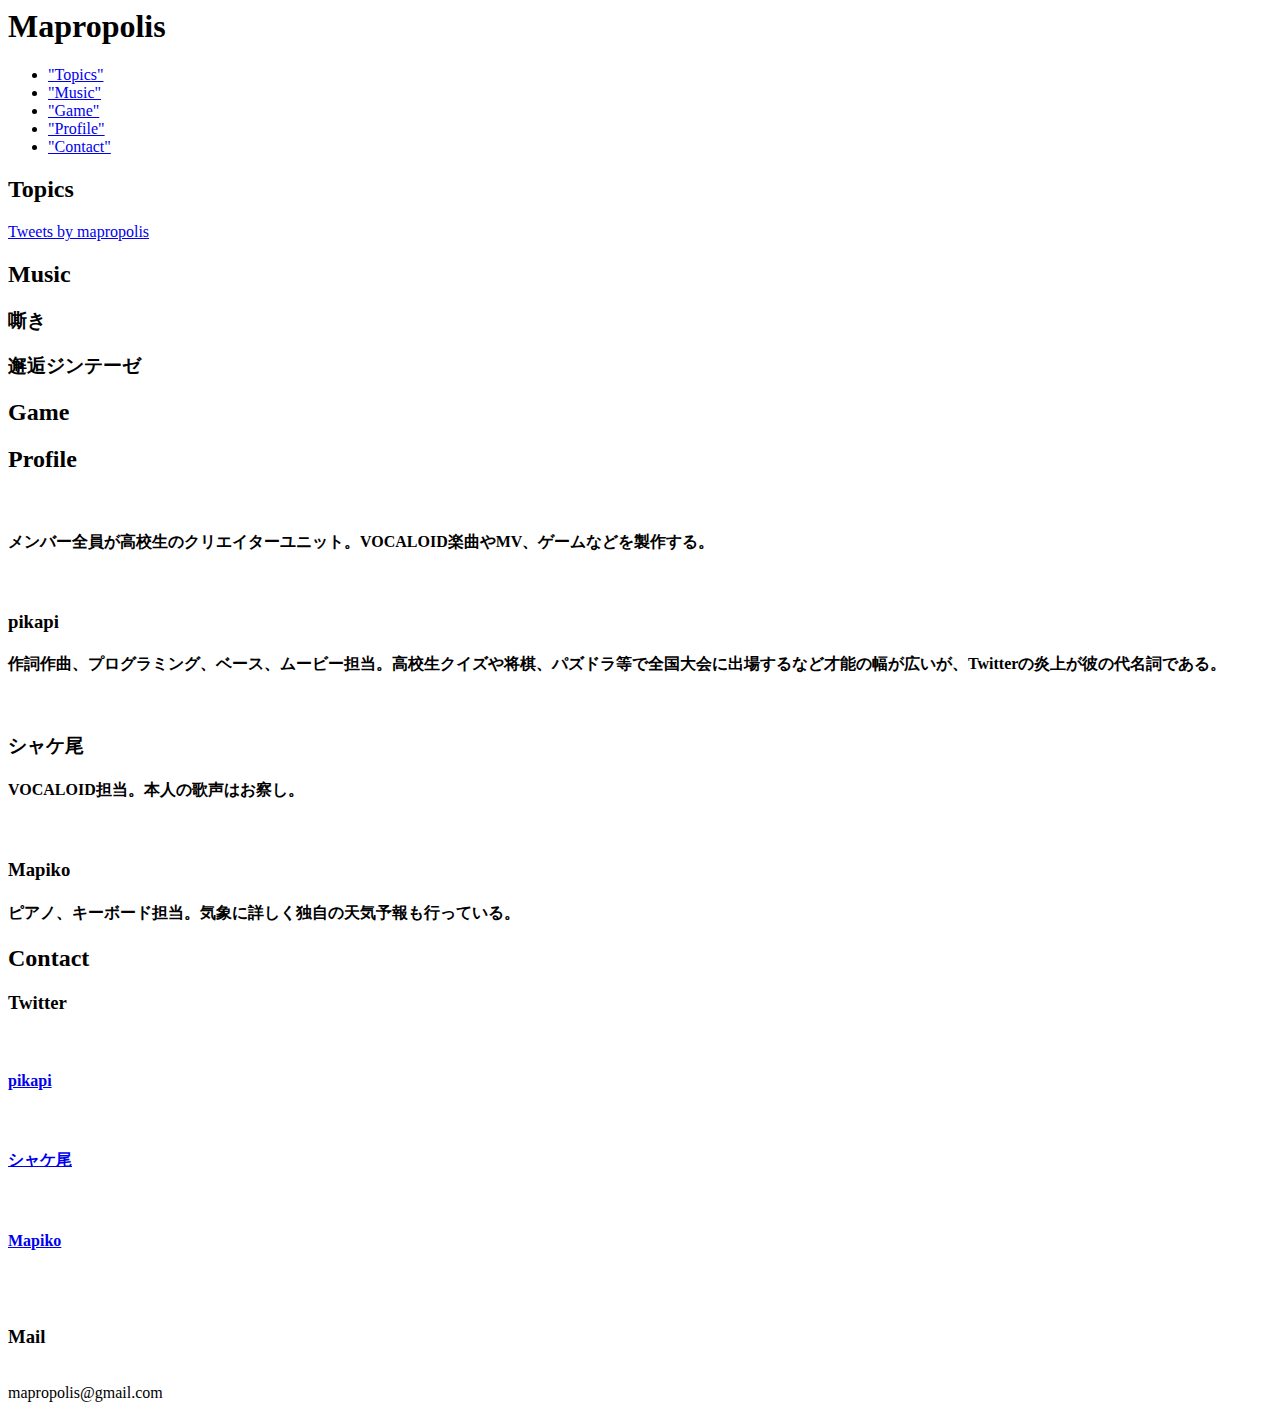
==== index.html @ 751138cc "Add files via upload" ====
<HTML>
 <HEAD>
     <meta charset="utf-8">
     <meta http-equiv="X-UA-Compatible" content="IE=edge">
     <meta name="viewport" content="width=device-width, initial-scale=1.0">
     <title>Mapropolis Official Website</title>
     <meta name="description" content="【Mapropolis(メイプロポリス)オフィシャルウェブサイト】メンバー全員が高校生のクリエイターユニット。VOCALOID楽曲やMV、ゲームなどを製作する。">
     <meta name="keywords" Mapropolis,メイプロポリス,メプロ,pikapi,シャケ尾,Mapiko,高校生,クリエイター>
     <meta property="og:url" content="https://mapropolis.github.io/" />
     <meta property="og:type" content="website" /> 
     <meta property="og:title" content="Mapropolis Official Website" />
     <meta property="og:description" content="【Mapropolis(メイプロポリス)オフィシャルウェブサイト】メンバー全員が高校生のクリエイターユニット。VOCALOID楽曲やMV、ゲームなどを製作する。" />
     <meta property="og:site_name" content="Mapropolis Official Website" />
     <meta property="og:image" content=" サムネイル画像の URL" /> 
     <link rel="stylesheet" type="text/css" href="mapropoliscss.css">
 </HEAD>
 <BODY>
     <div id="title" class="1">
         <h1>Mapropolis</h1>
     </div>
     <nav>
         <ul>
             <li><a href="#topics">"Topics"</a></li>
             <li><a href="#music">"Music"</a></li>
             <li><a href="#game">"Game"</a></li>
             <li><a href="#profile">"Profile"</a></li>
             <li><a href="#contact">"Contact"</a></li>
         </ul>
     </nav>
     <div id="topics" class="2">
         <h2>Topics</h2>
        <a class="twitter-timeline" data-width="400" data-height="320" href="https://twitter.com/mapropolis?ref_src=twsrc%5Etfw">Tweets by mapropolis</a> <script async src="https://platform.twitter.com/widgets.js" charset="utf-8"></script>
     </div>
     <div id="music" class="3">
         <h2>Music</h2>
         <h3>嘶き</h3>
         <script type="application/javascript" src="https://embed.nicovideo.jp/watch/sm33763294/script?w=640&h=360&from=0"></script><noscript><a href="https://www.nicovideo.jp/watch/sm33763294?from=0">【オリジナル】嘶き/初音ミク【Mapropolis】</a></noscript>
         <h3>邂逅ジンテーゼ</h3>
         <script type="application/javascript" src="https://embed.nicovideo.jp/watch/sm32977403/script?w=640&h=360&from=0"></script><noscript><a href="https://www.nicovideo.jp/watch/sm32977403?from=0">【初投稿】邂逅ジンテーゼ/初音ミク【Mapropolis】</a></noscript>
     </div>
     <div id="game" class="4">
         <h2>Game</h2>
     </div>
     <div id="profile" class="5">
         <h2>Profile</h2>
         <br>
         <h4>メンバー全員が高校生のクリエイターユニット。VOCALOID楽曲やMV、ゲームなどを製作する。</h4>
         <br>
         <h3>pikapi</h3>
         <h4>作詞作曲、プログラミング、ベース、ムービー担当。高校生クイズや将棋、パズドラ等で全国大会に出場するなど才能の幅が広いが、Twitterの炎上が彼の代名詞である。</h4>
         <br>
         <h3>シャケ尾</h3>
         <h4>VOCALOID担当。本人の歌声はお察し。</h4>
         <br>
         <h3>Mapiko</h3>
         <h4>ピアノ、キーボード担当。気象に詳しく独自の天気予報も行っている。</h4>
     </div>
     <div id="contact" class="6">
         <h2>Contact</h2>
         <h3>Twitter</h3>
         <br>
         <h4><a href="https://twitter.com/pikapi_games">pikapi</a></h4>
         <br>
         <h4><a href="https://twitter.com/shake_73">シャケ尾</a></h4>
         <br>
         <h4><a href="https://twitter.com/mapimapi_piano">Mapiko</a></h4>
         <br><br>
         <h3>Mail</h3>
         <br>
         <a>mapropolis@gmail.com</a>
     </div>
 </BODY>
</HTML>
---- mapropoliscss.css ----
<style>
</style>
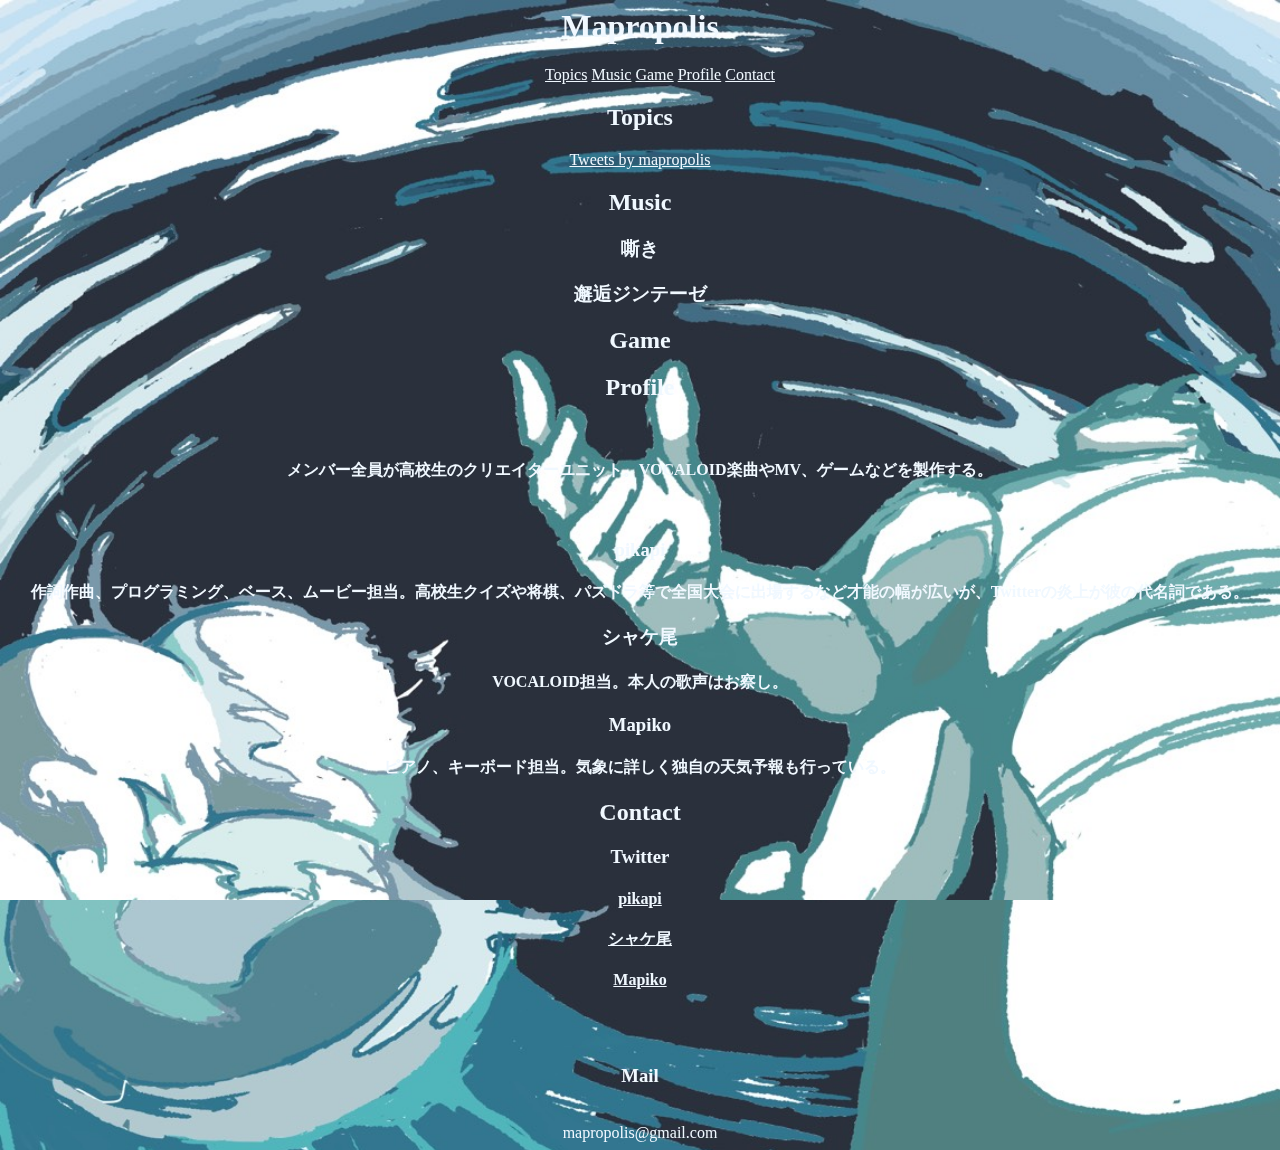
==== commit 806737a8: "Add files via upload" ====
--- a/index.html
+++ b/index.html
@@ -20,11 +20,11 @@
      </div>
      <nav>
          <ul>
-             <li><a href="#topics">"Topics"</a></li>
-             <li><a href="#music">"Music"</a></li>
-             <li><a href="#game">"Game"</a></li>
-             <li><a href="#profile">"Profile"</a></li>
-             <li><a href="#contact">"Contact"</a></li>
+             <li><a href="#topics">Topics</a></li>
+             <li><a href="#music">Music</a></li>
+             <li><a href="#game">Game</a></li>
+             <li><a href="#profile">Profile</a></li>
+             <li><a href="#contact">Contact</a></li>
          </ul>
      </nav>
      <div id="topics" class="2">
@@ -48,21 +48,16 @@
          <br>
          <h3>pikapi</h3>
          <h4>作詞作曲、プログラミング、ベース、ムービー担当。高校生クイズや将棋、パズドラ等で全国大会に出場するなど才能の幅が広いが、Twitterの炎上が彼の代名詞である。</h4>
-         <br>
          <h3>シャケ尾</h3>
          <h4>VOCALOID担当。本人の歌声はお察し。</h4>
-         <br>
          <h3>Mapiko</h3>
          <h4>ピアノ、キーボード担当。気象に詳しく独自の天気予報も行っている。</h4>
      </div>
      <div id="contact" class="6">
          <h2>Contact</h2>
          <h3>Twitter</h3>
-         <br>
          <h4><a href="https://twitter.com/pikapi_games">pikapi</a></h4>
-         <br>
          <h4><a href="https://twitter.com/shake_73">シャケ尾</a></h4>
-         <br>
          <h4><a href="https://twitter.com/mapimapi_piano">Mapiko</a></h4>
          <br><br>
          <h3>Mail</h3>
--- a/mapropoliscss.css
+++ b/mapropoliscss.css
@@ -1,2 +1,29 @@
-<style>
-</style>+body{
+    background-image: url("cloud.JPG");
+    background-position: center center;
+    background-size: cover;
+    background-repeat: no-repeat;
+    background-attachment: fixed
+}
+body:before{
+    content: "";
+    display: block;
+    position: fixed;
+    top: 0;
+    left: 0;
+    z-index: -1;
+    width: 100%;
+    height: 100vh;
+    background: url("cloud.JPG");
+    background-size: cover;
+}
+*{
+    color: aliceblue;
+    text-align: center
+}
+ul{
+    list-style-type: none;
+}
+li{
+    display: inline;
+}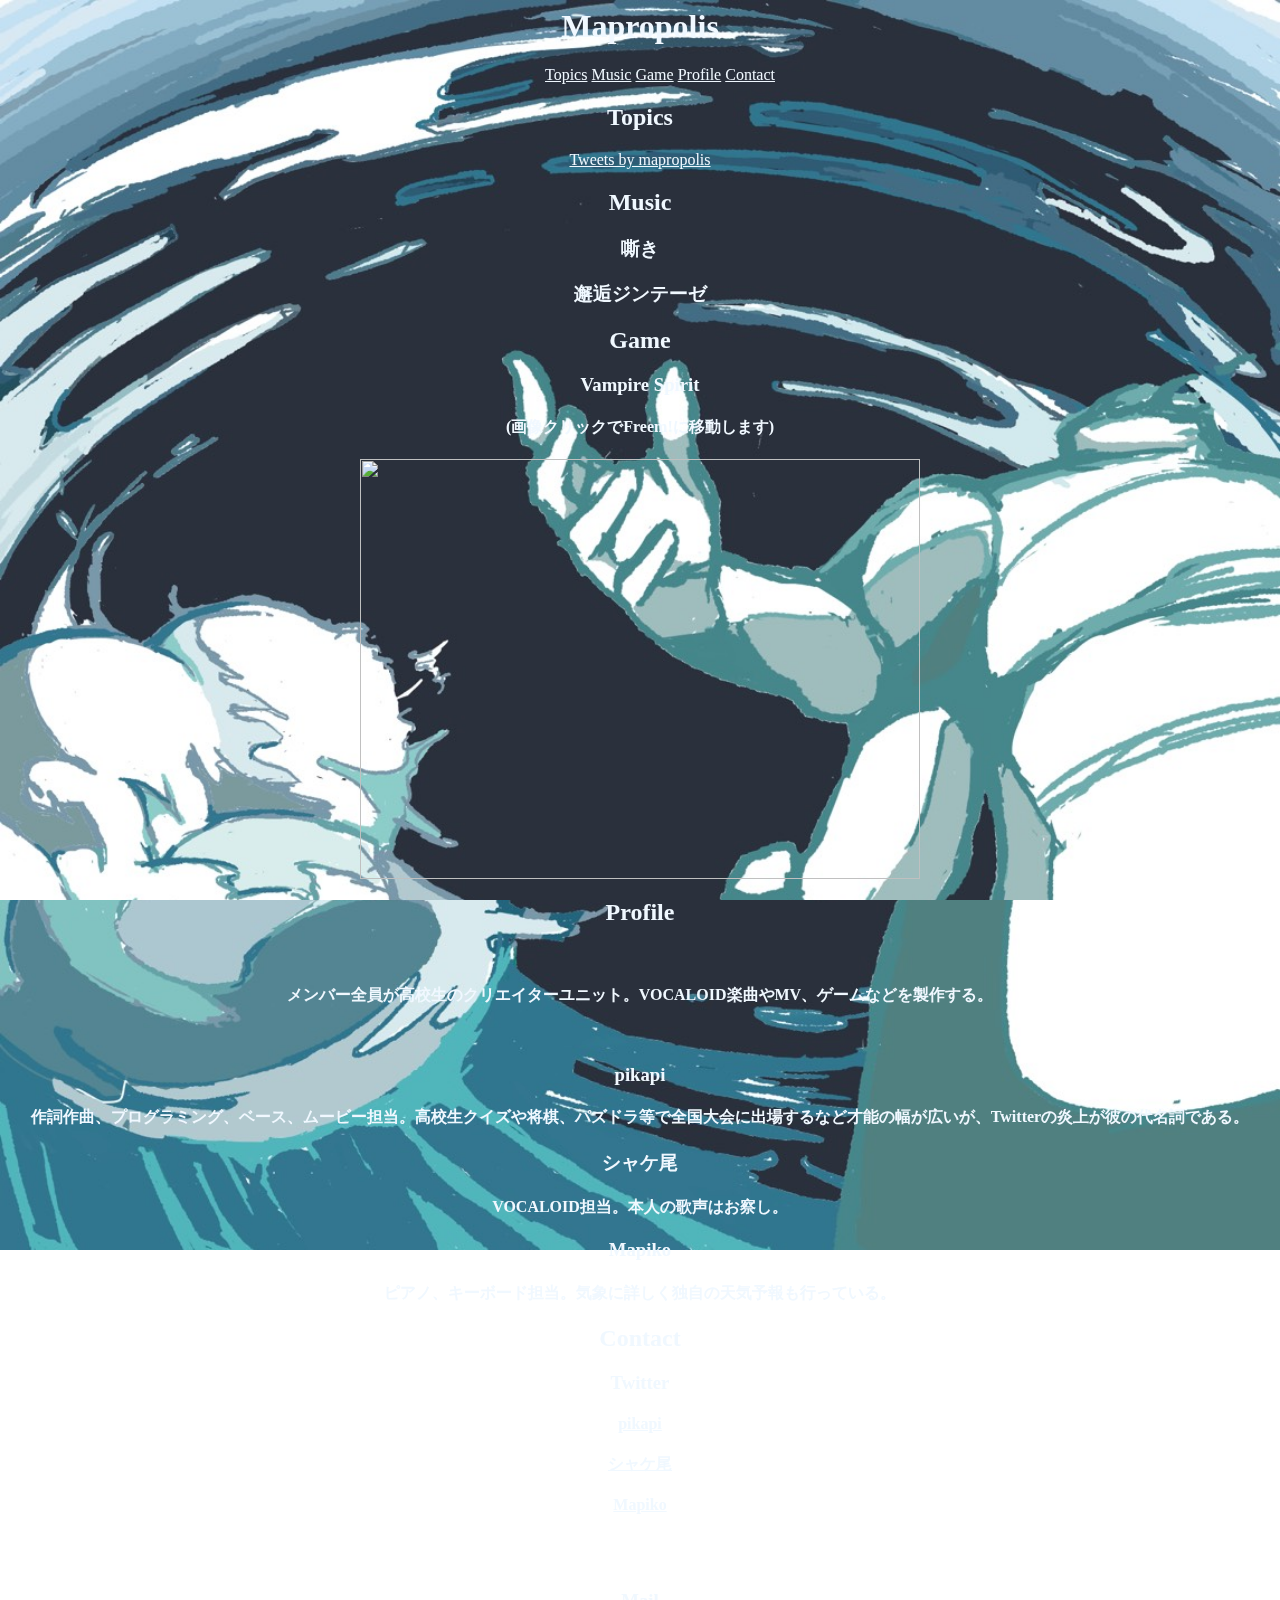
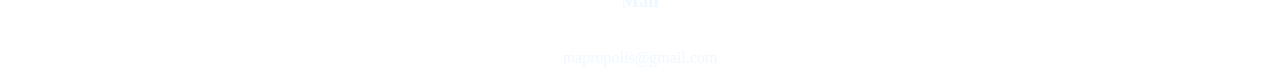
==== commit 2bd1a35e: "Add files via upload" ====
--- a/index.html
+++ b/index.html
@@ -40,6 +40,9 @@
      </div>
      <div id="game" class="4">
          <h2>Game</h2>
+         <h3>Vampire Spirit</h3>
+         <h4>(画像クリックでFreem!に移動します)</h4>
+         <a href="https://www.freem.ne.jp/win/game/12471"　target="_blank" ><img src="vampire%20spirit.png" width="560" height="420"></a>
      </div>
      <div id="profile" class="5">
          <h2>Profile</h2>
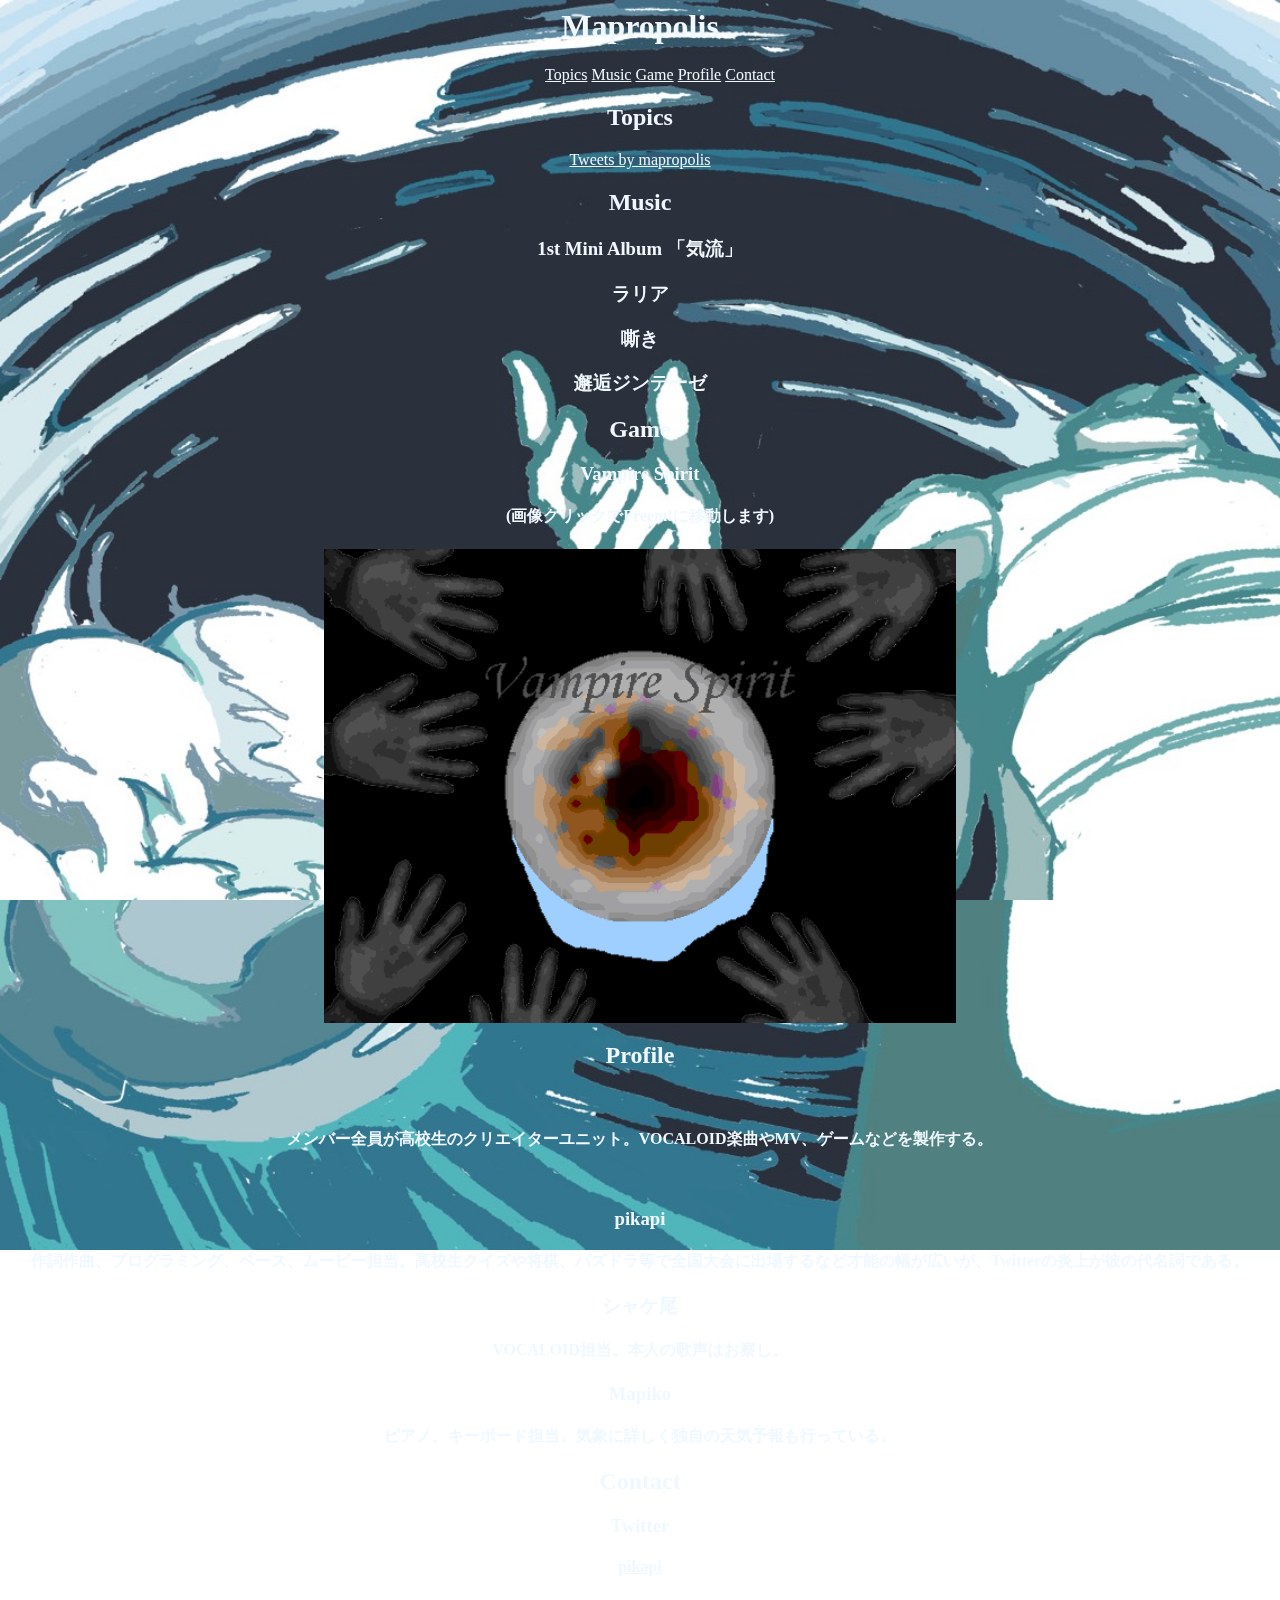
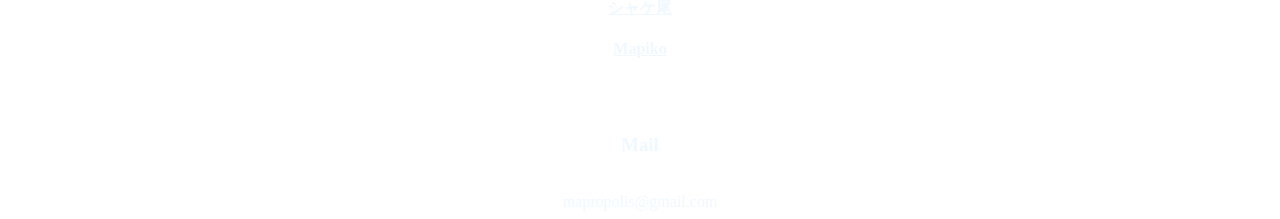
==== commit e9d0b51e: "Add files via upload" ====
--- a/index.html
+++ b/index.html
@@ -33,6 +33,10 @@
      </div>
      <div id="music" class="3">
          <h2>Music</h2>
+         <h3>1st Mini Album 「気流」</h3>
+         <script type="application/javascript" src="https://embed.nicovideo.jp/watch/sm35505515/script?w=640&h=360"></script><noscript><a href="https://www.nicovideo.jp/watch/sm35505515">【C96 4日目南"ス"13b】Mapropolis 1st Mini Album 「気流」【クロスフェード】</a></noscript>
+         <h3>ラリア</h3>
+         <script type="application/javascript" src="https://embed.nicovideo.jp/watch/sm35504569/script?w=640&h=360"></script><noscript><a href="https://www.nicovideo.jp/watch/sm35504569">【オリジナル】ラリア/GUMI【Mapropolis】</a></noscript>
          <h3>嘶き</h3>
          <script type="application/javascript" src="https://embed.nicovideo.jp/watch/sm33763294/script?w=640&h=360&from=0"></script><noscript><a href="https://www.nicovideo.jp/watch/sm33763294?from=0">【オリジナル】嘶き/初音ミク【Mapropolis】</a></noscript>
          <h3>邂逅ジンテーゼ</h3>
@@ -42,7 +46,7 @@
          <h2>Game</h2>
          <h3>Vampire Spirit</h3>
          <h4>(画像クリックでFreem!に移動します)</h4>
-         <a href="https://www.freem.ne.jp/win/game/12471"　target="_blank" ><img src="vampire%20spirit.png" width="560" height="420"></a>
+         <a href="https://www.freem.ne.jp/win/game/12471"　target="_blank" ><img src="vampire%20spirit.png" width="50%" height="auto"></a>
      </div>
      <div id="profile" class="5">
          <h2>Profile</h2>
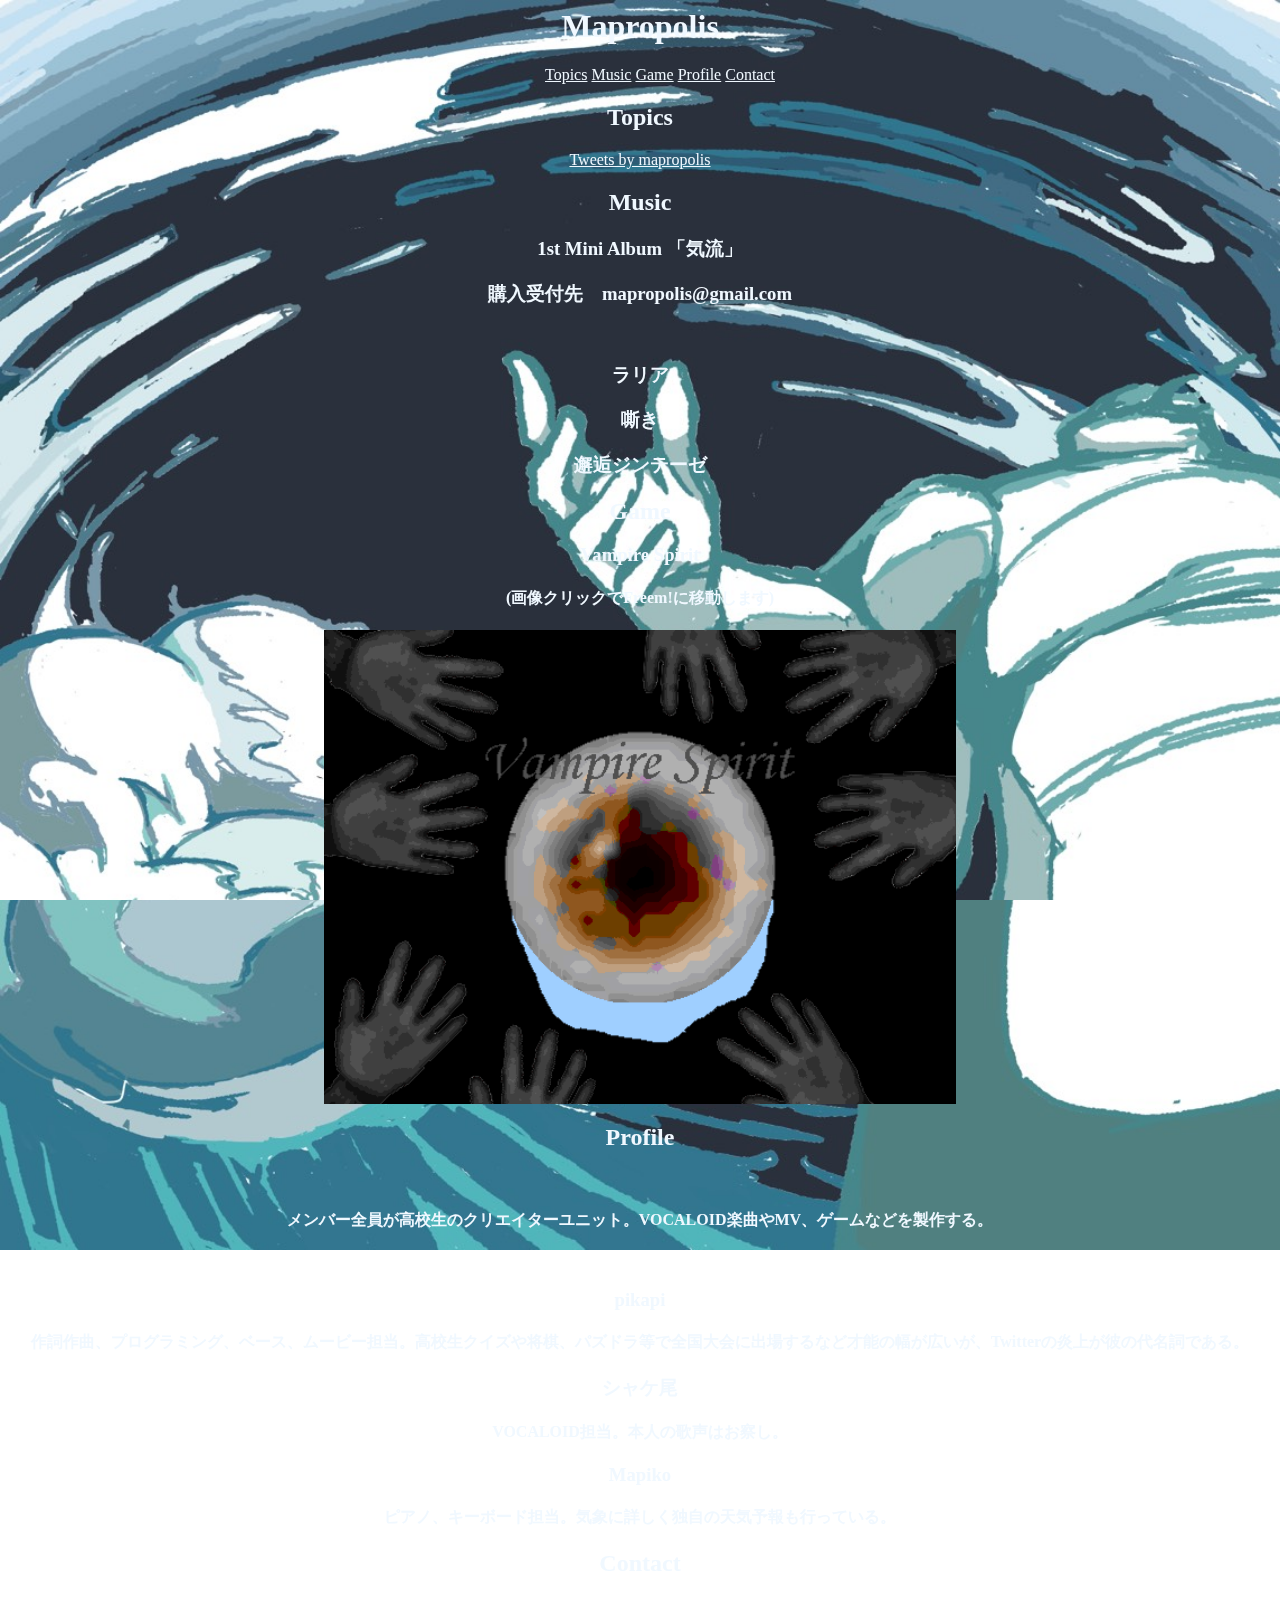
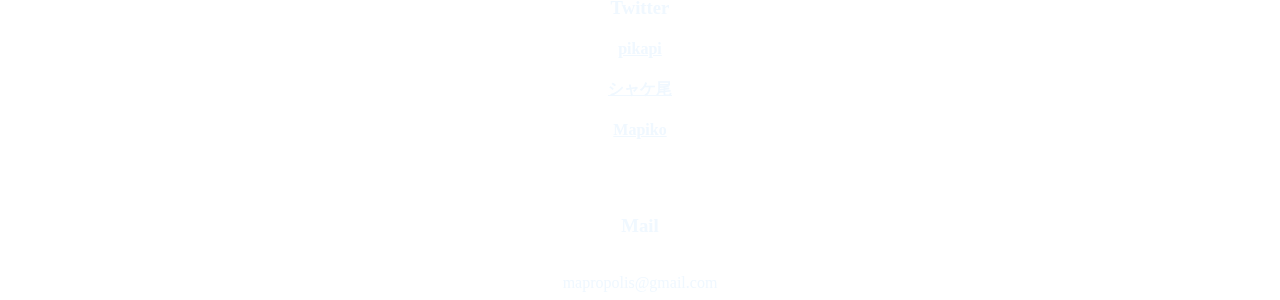
==== commit dc969707: "Add files via upload" ====
--- a/index.html
+++ b/index.html
@@ -35,6 +35,8 @@
          <h2>Music</h2>
          <h3>1st Mini Album 「気流」</h3>
          <script type="application/javascript" src="https://embed.nicovideo.jp/watch/sm35505515/script?w=640&h=360"></script><noscript><a href="https://www.nicovideo.jp/watch/sm35505515">【C96 4日目南"ス"13b】Mapropolis 1st Mini Album 「気流」【クロスフェード】</a></noscript>
+         <h3>購入受付先　mapropolis@gmail.com</h3>
+         <br>
          <h3>ラリア</h3>
          <script type="application/javascript" src="https://embed.nicovideo.jp/watch/sm35504569/script?w=640&h=360"></script><noscript><a href="https://www.nicovideo.jp/watch/sm35504569">【オリジナル】ラリア/GUMI【Mapropolis】</a></noscript>
          <h3>嘶き</h3>
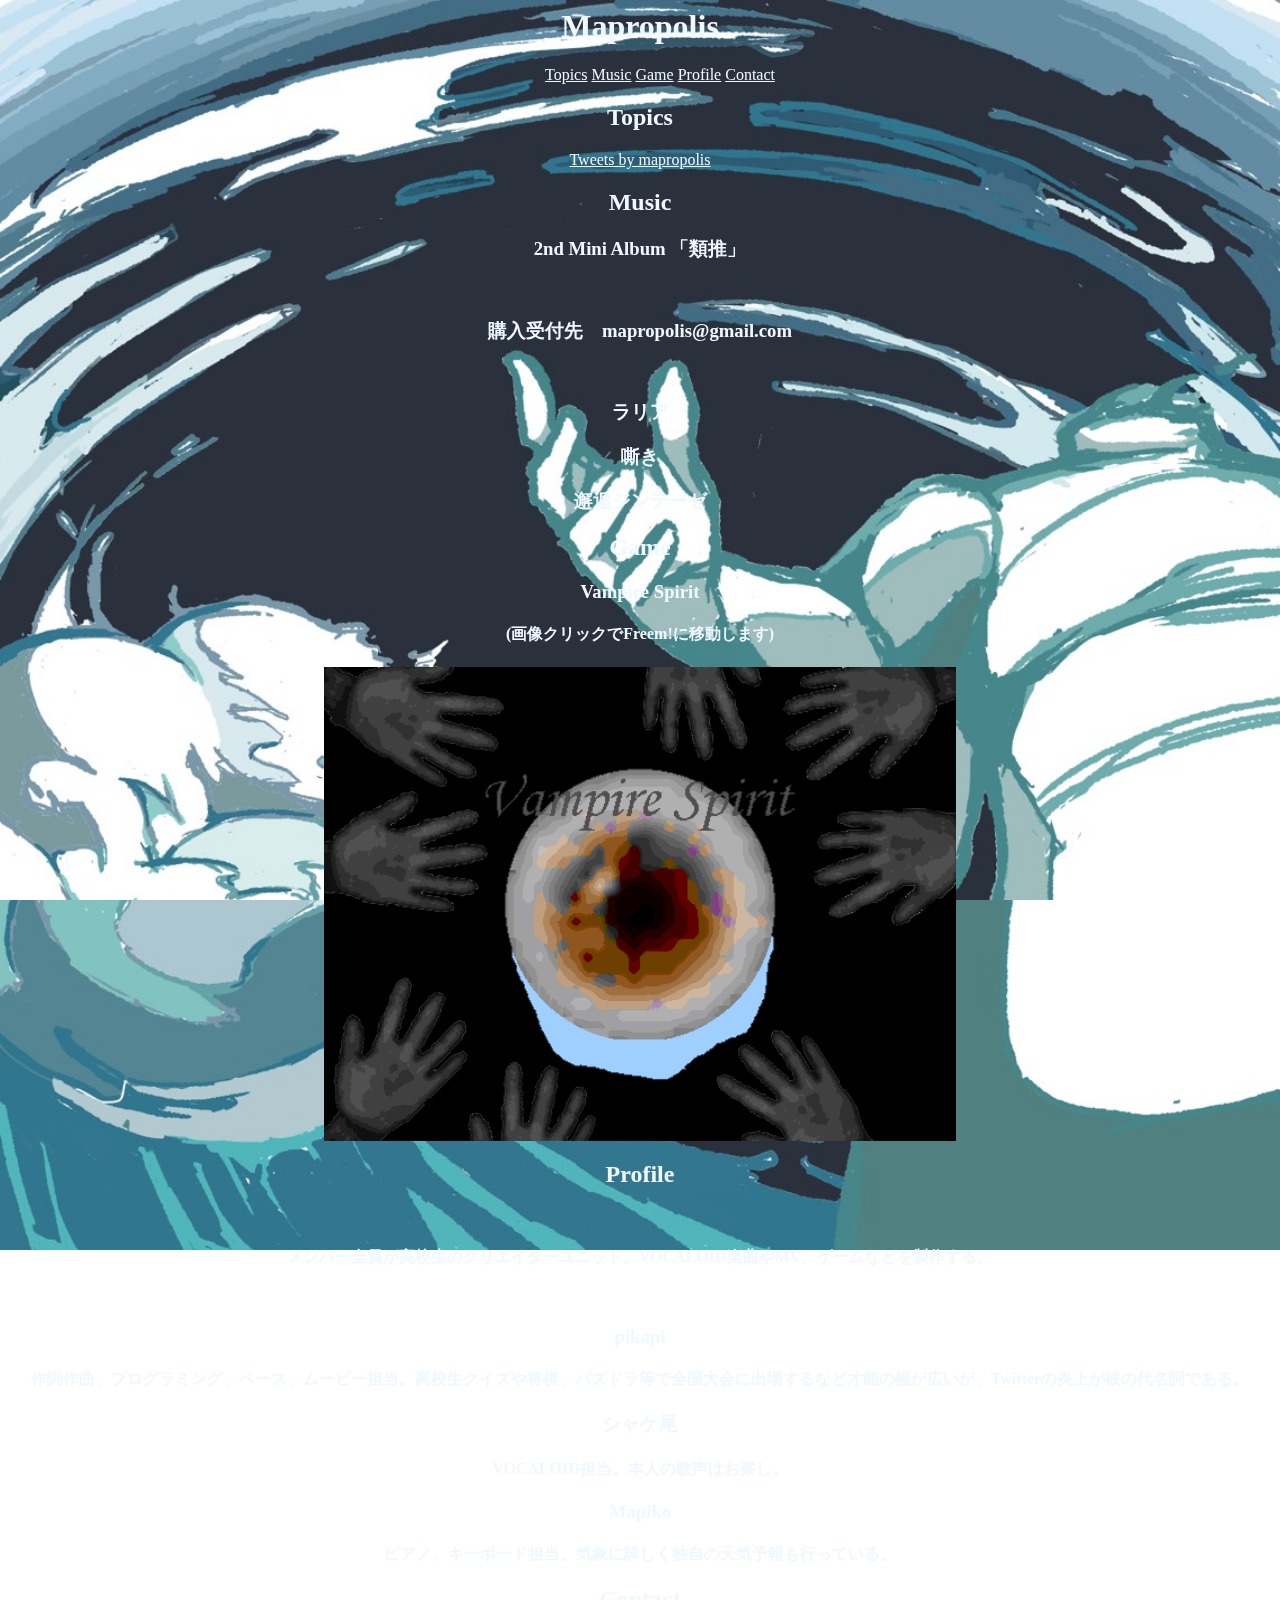
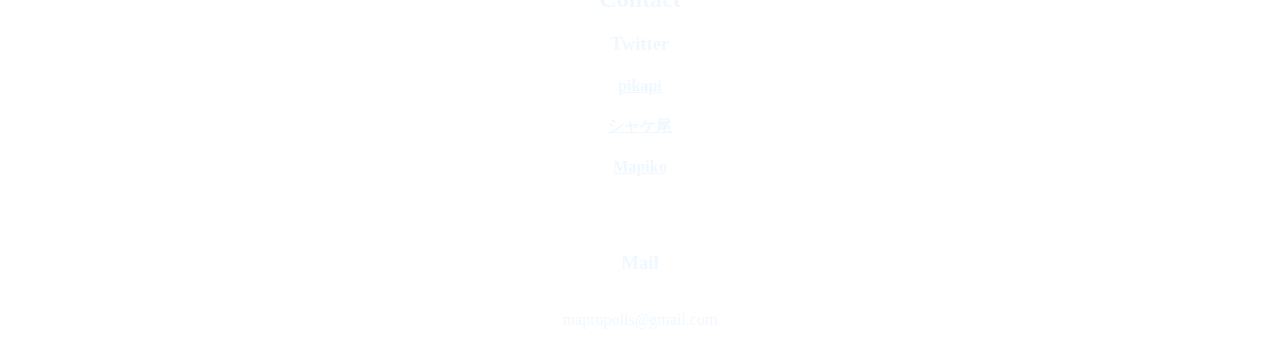
==== commit 9fc27612: "Add files via upload" ====
--- a/index.html
+++ b/index.html
@@ -33,7 +33,9 @@
      </div>
      <div id="music" class="3">
          <h2>Music</h2>
-         <h3>1st Mini Album 「気流」</h3>
+         <h3>2nd Mini Album 「類推」</h3>
+         <script type="application/javascript" src="https://embed.nicovideo.jp/watch/sm36141985/script?w=640&h=360"></script><noscript><a href="https://www.nicovideo.jp/watch/sm36141985">【C97 4日目西D-35a】Mapropolis 2nd Mini Album「類推」【クロスフェード】</a></noscript>
+         <br>
          <script type="application/javascript" src="https://embed.nicovideo.jp/watch/sm35505515/script?w=640&h=360"></script><noscript><a href="https://www.nicovideo.jp/watch/sm35505515">【C96 4日目南"ス"13b】Mapropolis 1st Mini Album 「気流」【クロスフェード】</a></noscript>
          <h3>購入受付先　mapropolis@gmail.com</h3>
          <br>
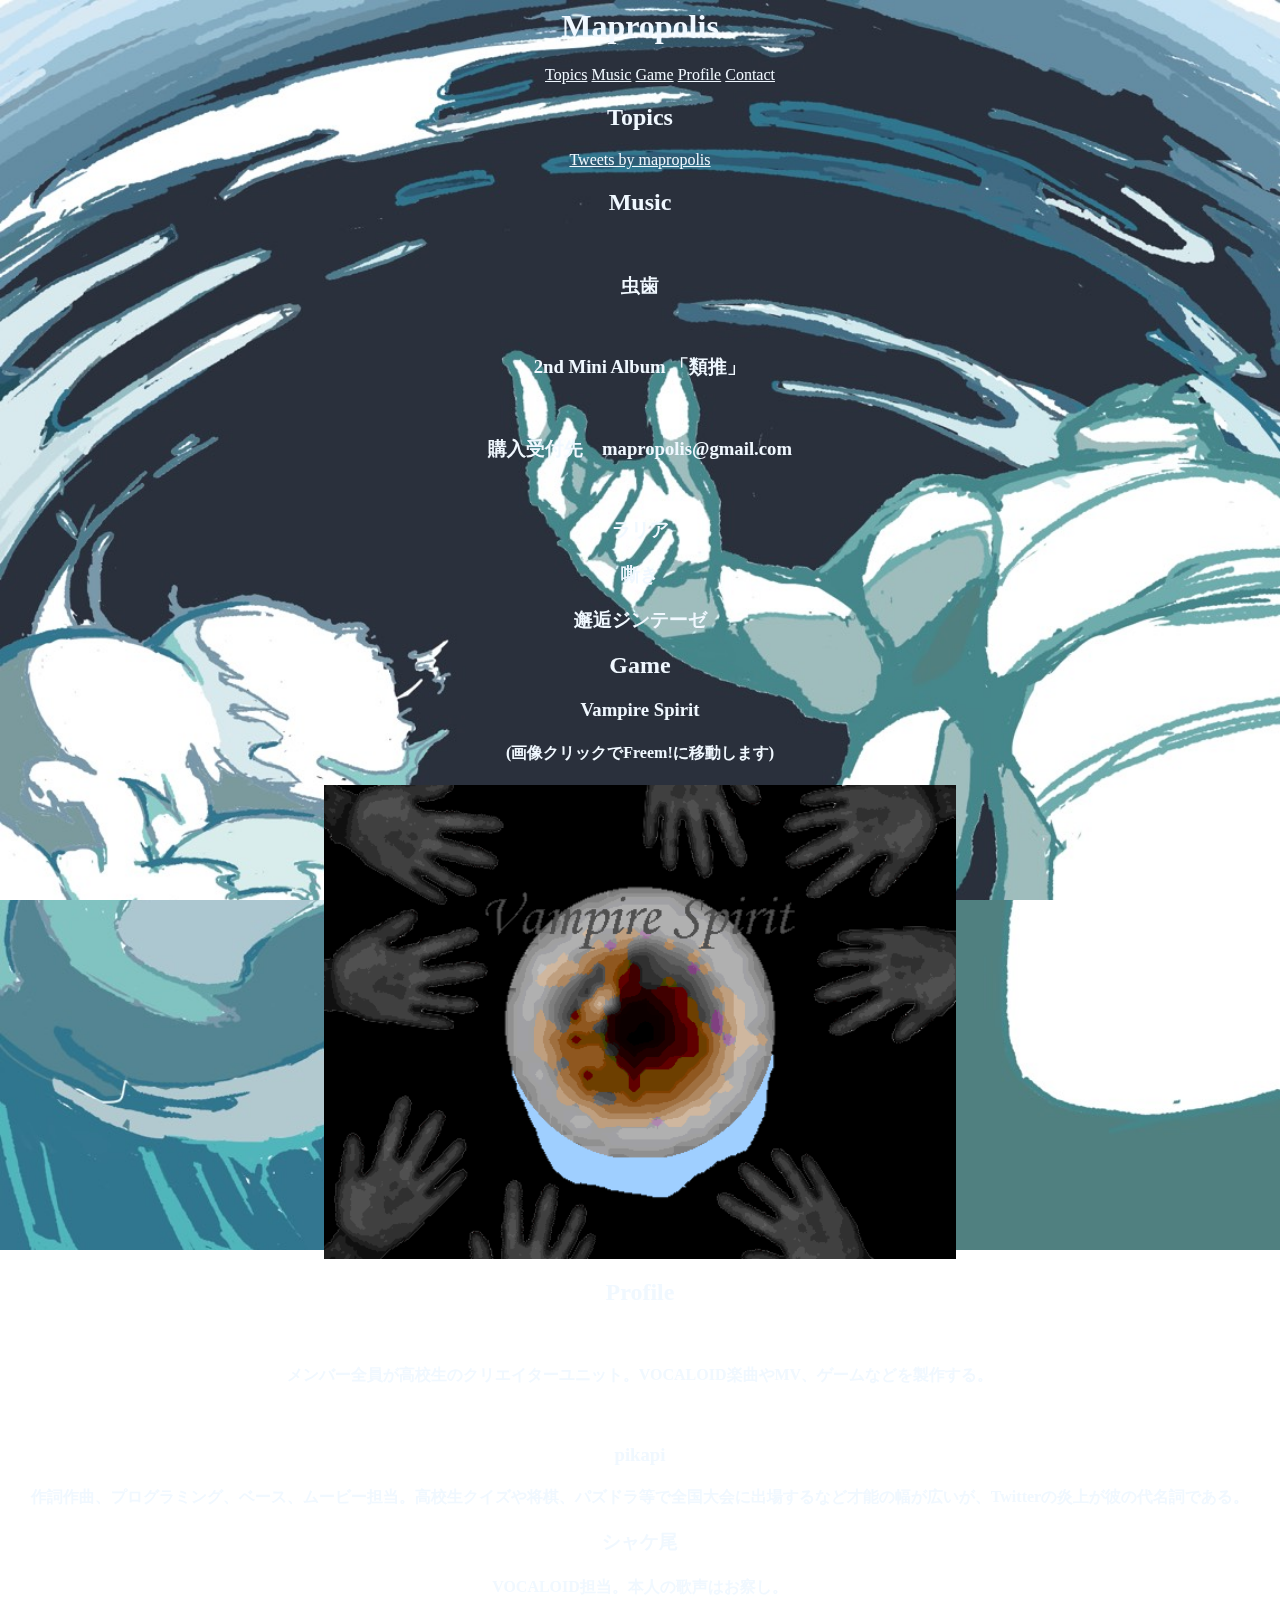
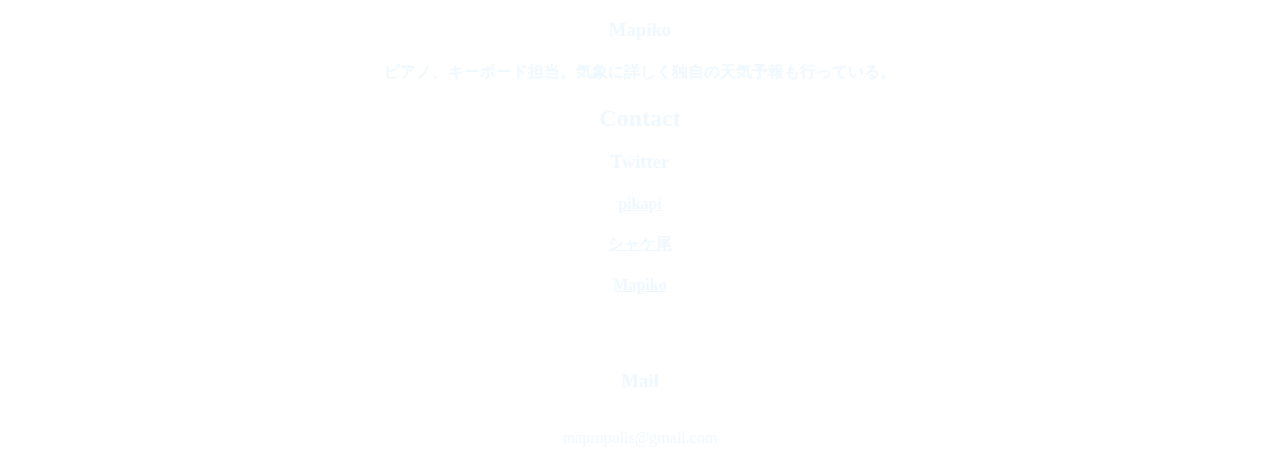
==== commit caf77735: "Add files via upload" ====
--- a/index.html
+++ b/index.html
@@ -33,6 +33,10 @@
      </div>
      <div id="music" class="3">
          <h2>Music</h2>
+         <br>
+         <h3>虫歯</h3>
+        <script type="application/javascript" src="https://embed.nicovideo.jp/watch/sm36532527/script?w=640&h=360"></script><noscript><a href="https://www.nicovideo.jp/watch/sm36532527">虫歯/初音ミク【Mapropolis】</a></noscript>
+         <br>
          <h3>2nd Mini Album 「類推」</h3>
          <script type="application/javascript" src="https://embed.nicovideo.jp/watch/sm36141985/script?w=640&h=360"></script><noscript><a href="https://www.nicovideo.jp/watch/sm36141985">【C97 4日目西D-35a】Mapropolis 2nd Mini Album「類推」【クロスフェード】</a></noscript>
          <br>
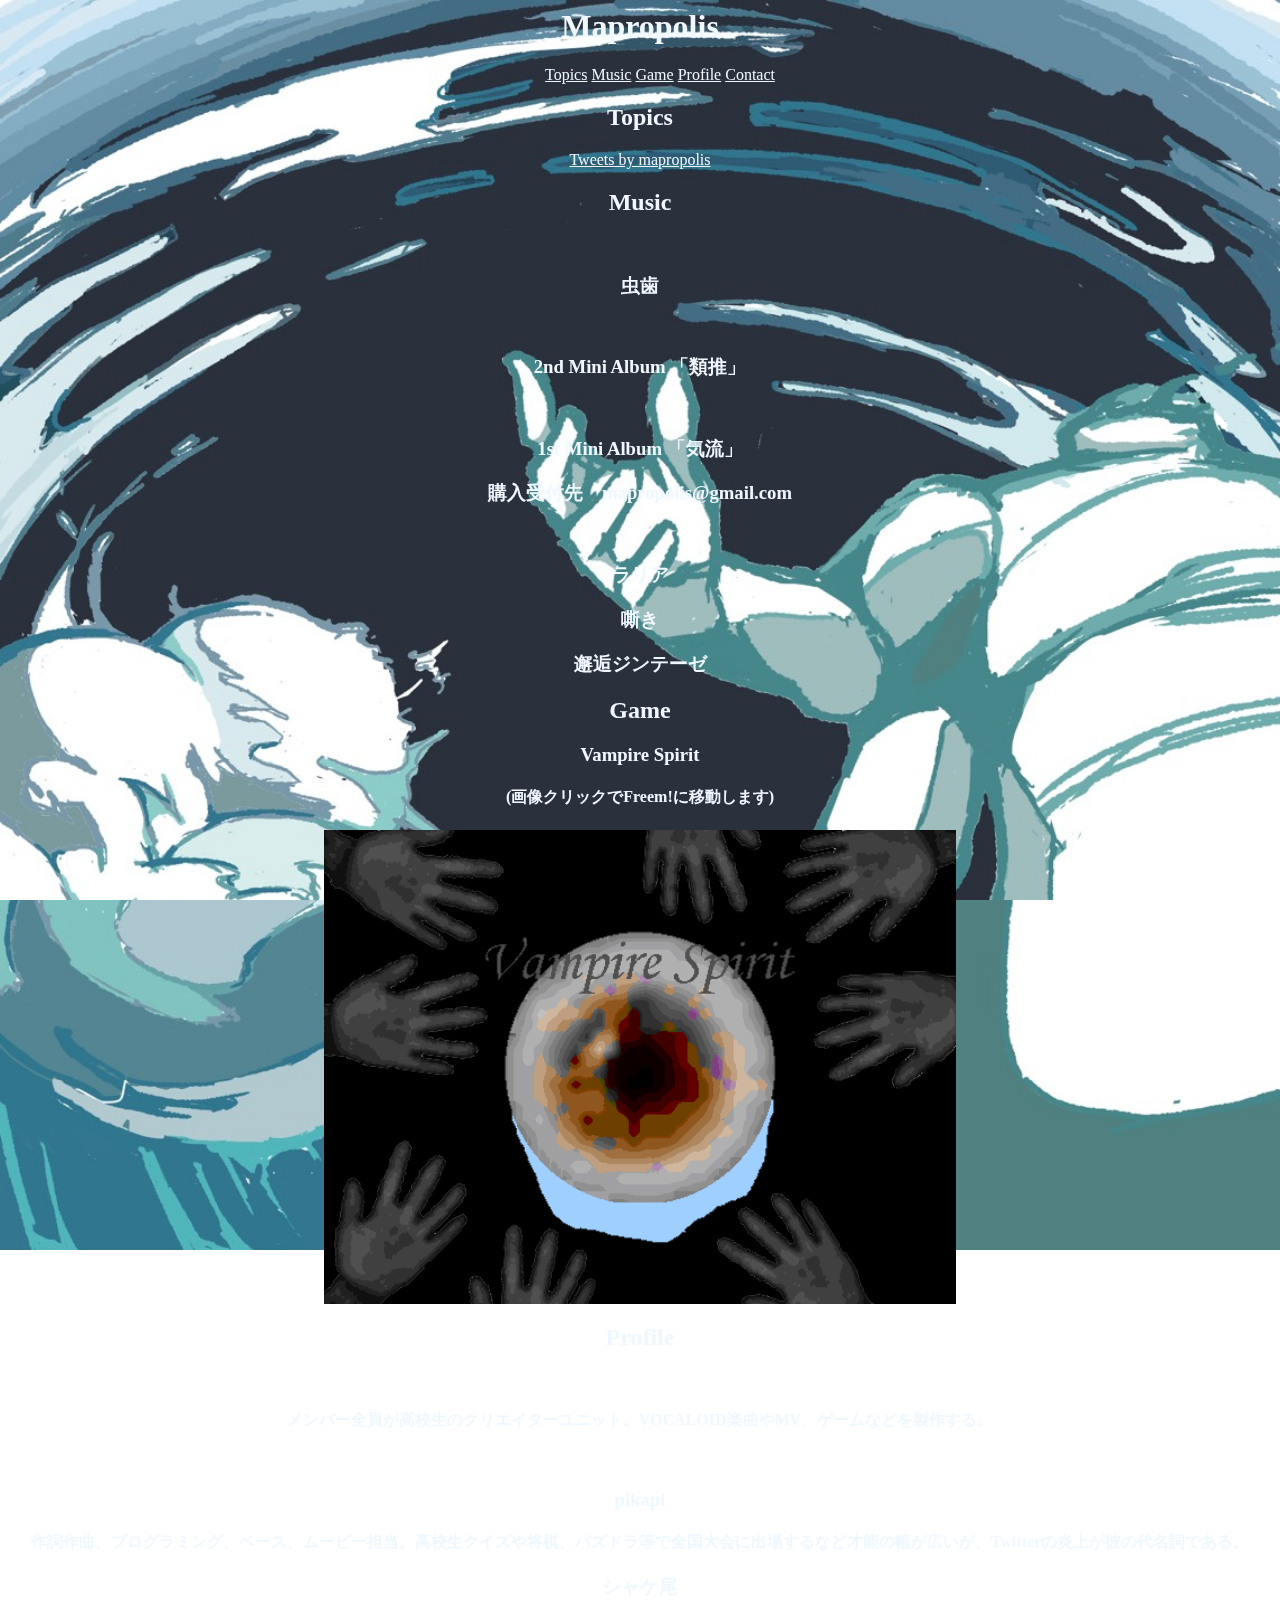
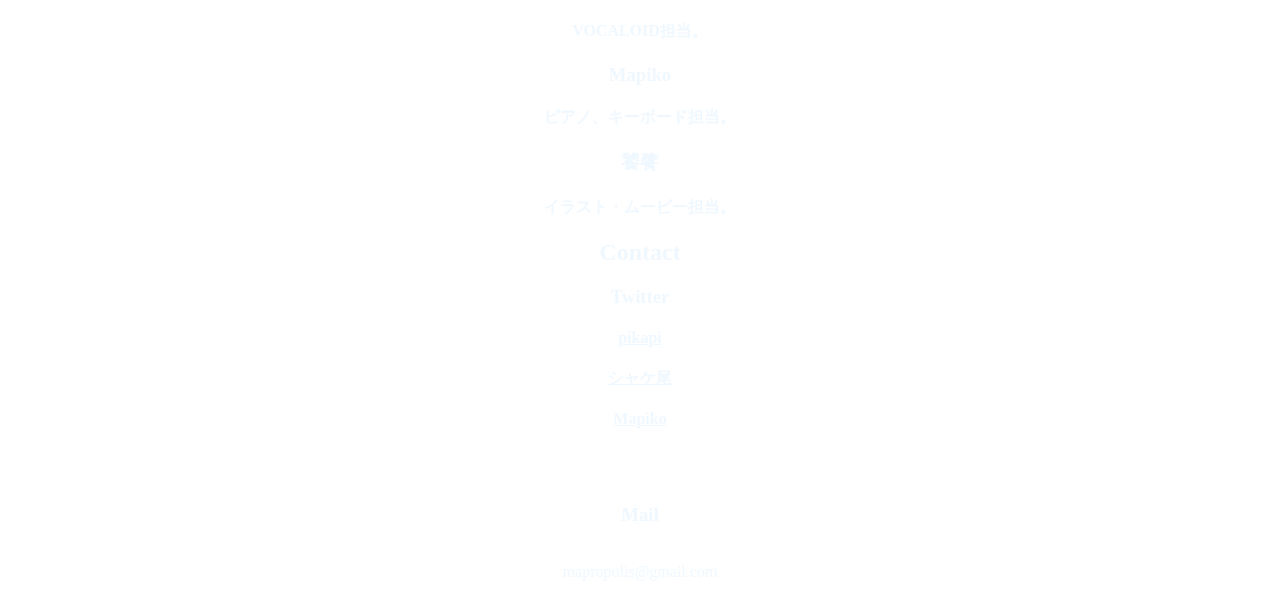
==== commit 90833f0e: "Add files via upload" ====
--- a/index.html
+++ b/index.html
@@ -40,6 +40,7 @@
          <h3>2nd Mini Album 「類推」</h3>
          <script type="application/javascript" src="https://embed.nicovideo.jp/watch/sm36141985/script?w=640&h=360"></script><noscript><a href="https://www.nicovideo.jp/watch/sm36141985">【C97 4日目西D-35a】Mapropolis 2nd Mini Album「類推」【クロスフェード】</a></noscript>
          <br>
+         <h3>1st Mini Album 「気流」</h3>
          <script type="application/javascript" src="https://embed.nicovideo.jp/watch/sm35505515/script?w=640&h=360"></script><noscript><a href="https://www.nicovideo.jp/watch/sm35505515">【C96 4日目南"ス"13b】Mapropolis 1st Mini Album 「気流」【クロスフェード】</a></noscript>
          <h3>購入受付先　mapropolis@gmail.com</h3>
          <br>
@@ -64,9 +65,11 @@
          <h3>pikapi</h3>
          <h4>作詞作曲、プログラミング、ベース、ムービー担当。高校生クイズや将棋、パズドラ等で全国大会に出場するなど才能の幅が広いが、Twitterの炎上が彼の代名詞である。</h4>
          <h3>シャケ尾</h3>
-         <h4>VOCALOID担当。本人の歌声はお察し。</h4>
+         <h4>VOCALOID担当。</h4>
          <h3>Mapiko</h3>
-         <h4>ピアノ、キーボード担当。気象に詳しく独自の天気予報も行っている。</h4>
+         <h4>ピアノ、キーボード担当。</h4>
+         <h3>饕餮</h3>
+         <h4>イラスト・ムービー担当。</h4>
      </div>
      <div id="contact" class="6">
          <h2>Contact</h2>
